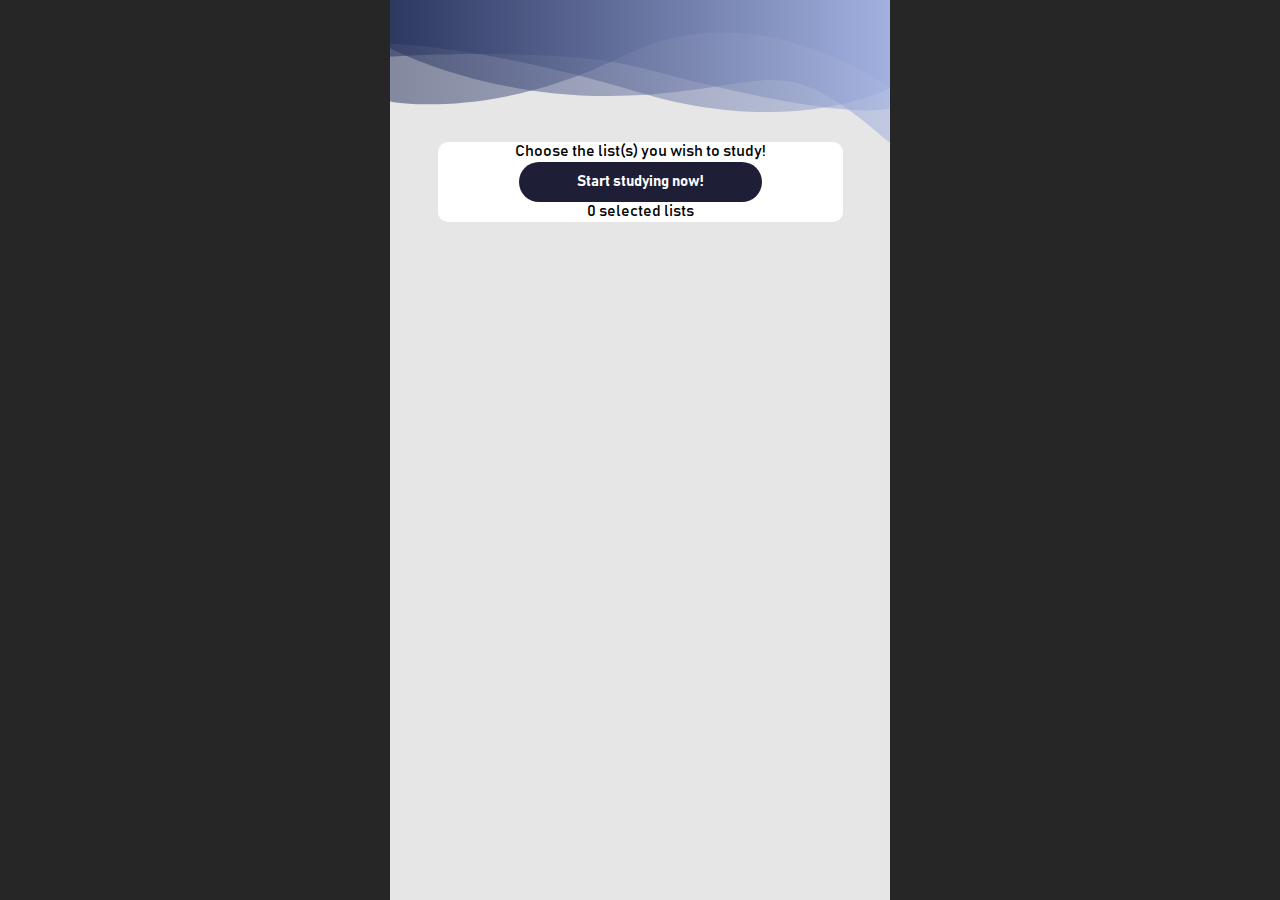
==== index.html @ 6ddadf34 "reworks study ui" ====
<!DOCTYPE html>
<html lang="en">
<head>
    <meta charset="UTF-8">
    <meta http-equiv="X-UA-Compatible" content="IE=edge">
    <meta name="viewport" content="width=device-width, initial-scale=1.0">
    <link rel="icon" type="image/icon type"
        href="https://raw.githubusercontent.com/emmanuelvln/eohwiii/icon.png">
    <link rel="stylesheet" type="text/css" href="index-style.css">

    <title>Eohwiii</title>

    <script type="text/javascript"
        src="https://ajax.googleapis.com/ajax/libs/jquery/1.9.1/jquery.min.js">
    </script>
    <script type="text/javascript">
        plusLink = "https://cdn-icons-png.flaticon.com/512/1828/1828819.png";
        checkLink = "https://cdn-icons-png.flaticon.com/512/1828/1828643.png";
        vocab = null;
        selected = [];

        function getRandomInt(min, max) {
            min = Math.ceil(min);
            max = Math.floor(max);
            return Math.floor(Math.random() * (max - min) + min);
        }

        $(document).ready(function(){
			appendContent();
            
            if (!navigator.userAgent.match(/Android/i) && !navigator.userAgent.match(/iPhone/i)) {
               document.getElementById("app").style.width = "500px"; 
            }
		});

        var appendContent=function(){
            fetch('https://raw.githubusercontent.com/emmanuelvln/eohwiii/main/vocablist.json')
                .then(function (response) {
                    return response.json();
                })
                .then(function (data) {
                            vocab = data;
                            setupData();
                })
                .catch(function (err) {
                    console.log('error: ' + err);
                });
        };

        function setupData() {
            for (i = 0; i < vocab.length; i++) {
                        selected = JSON.parse(localStorage.getItem('selectedLists'));
                        if (selected == null)
                            selected = [];
                        if (selected != [] && selected.includes(i))
                            iconLink = checkLink;
                        else
                            iconLink = plusLink;
                        $('#list-container').append("<div class='list-item'><div><p id='item-name'>" + vocab[i].name  + "</p><p id='item-count'>" + vocab[i].content.length + " items</p></div><div class='checker' onclick='addItem(" + i + ")'><img id='status-image" + i + "' class='list-status' src='" + iconLink + "'></div></div>");
            }
            document.getElementById('list-count').innerHTML = selected.length + " selected lists";
        }

        function addItem(n) {
            if (selected.includes(n)) {
                index = selected.indexOf(n);
                selected.splice(index, 1); 
                document.getElementById("status-image" + n).src = plusLink;
            }
            else {
                selected.push(n);
                document.getElementById("status-image" + n).src = checkLink;
            }
            document.getElementById('list-count').innerHTML = selected.length + " selected lists";
        }

        function start() {
            if (selected.length == 0)
                        return;
            localStorage.setItem('selectedLists', JSON.stringify(selected)); 
			location.href = 'study.html';
        }
    </script>
</head>
<body>
    <div id="app">
        <div id="wave" class="spacer"></div>
        <div id="start-container">
            <div id="title">Choose the list(s) you wish to study!</div>
            <div id="start-button" onclick="start()"><p>Start studying now!</p></div>
            <div id="list-count">0 selected lists</div>
        </div>
        <div id="list-container">
        </div>
    </div>
</body>
</html>
---- index-style.css ----
@font-face {
    font-family: Evogria;
    src: url('fonts/Evogria.otf');
}
@font-face {
    font-family: Sofia;
    src: url('fonts/Sofia.otf');
}
@font-face {
    font-family: Blanch;
    src: url('fonts/Blanch.otf');
}
@font-face {
    font-family: KaushanScript;
    src: url('fonts/KaushanScript.otf');
}
@font-face {
    font-family: ConfigCondensed;
    src: url('fonts/ConfigCondensed.otf');
}
@font-face {
    font-family: Bahnschrift;
    src: url('fonts/Bahnschrift.TTF');
}
@font-face {
    font-family: PlexSansKR;
    src: url('fonts/PlexSansKR.ttf');
}
:root {
    --light: rgb(57, 57, 94);
    --dark: rgb(30, 30, 55);
    --gray: #262626ff;
}

html {
    font-family: Bahnschrift;
    background-color: var(--gray);
}

body 
{
    -webkit-user-select: none;
    -moz-user-select:-moz-none;
    -ms-user-select:none;
    user-select:none;
}

body {
    margin: 0;
    display: flex;
    flex-direction: column;
    align-items: center;
    justify-content: center;
}

#app {
    width: 100vw;
    height: 100vh;
    background-color: #e6e6e6ff;
}

.spacer {
    aspect-ratio: 300/85;
    width: 100%;
    background-repeat: no-repeat;
    background-position: center;
    background-size: cover;
}

#wave {
    background-image: url('./wave-blue.svg');
    text-align: center;
}

#start-container {
    margin-right: auto;
    margin-left: auto;
    background-color: white;
    border-radius: 10px;
    width: 81%;
    height: 80px;
    margin-bottom: 13px;
    display: flex;
    flex-direction: column;
    align-items: center;
    justify-content: space-evenly;
}

#start-button {
    width: 60%;
    height: 40px;
    background-color: var(--dark);
    border-radius: 30px;
    display: flex;
    align-items: center;
    justify-content: space-evenly;
}

#start-button p {
    color: white;
    font-weight: bold;
    font-size: 15px;
}

#list-container {
    margin-right: auto;
    margin-left: auto;
    border-radius: 10px;
    width: 100%;
    height: calc(100vh - 300px);
    margin-bottom: 13px; 
    display: flex;
    flex-direction: column;
    align-items: center;
    justify-content: start;
    overflow: scroll;
}

.list-item {
    width: 80%;
    min-height: 50px;
    background-color: white;
    border-radius: 30px;
    margin-top: 6px;
    margin-bottom: 6px;
    display: grid;
    grid-template-columns: 90% 10%;
}

#item-name {
    width: 50%;
    margin-right: 20px;
    margin: 10px 0 0 30px;
}

#item-count {
    font-size: 10px;
    color: var(--gray); 
    margin: 0 0 0 30px;
}

.checker {
    height: 100%;
    width: 100%;
    display: flex;
    align-items: center;
    justify-content: center;
}

.list-status {
    height: 20px;
    width: 20px;
}
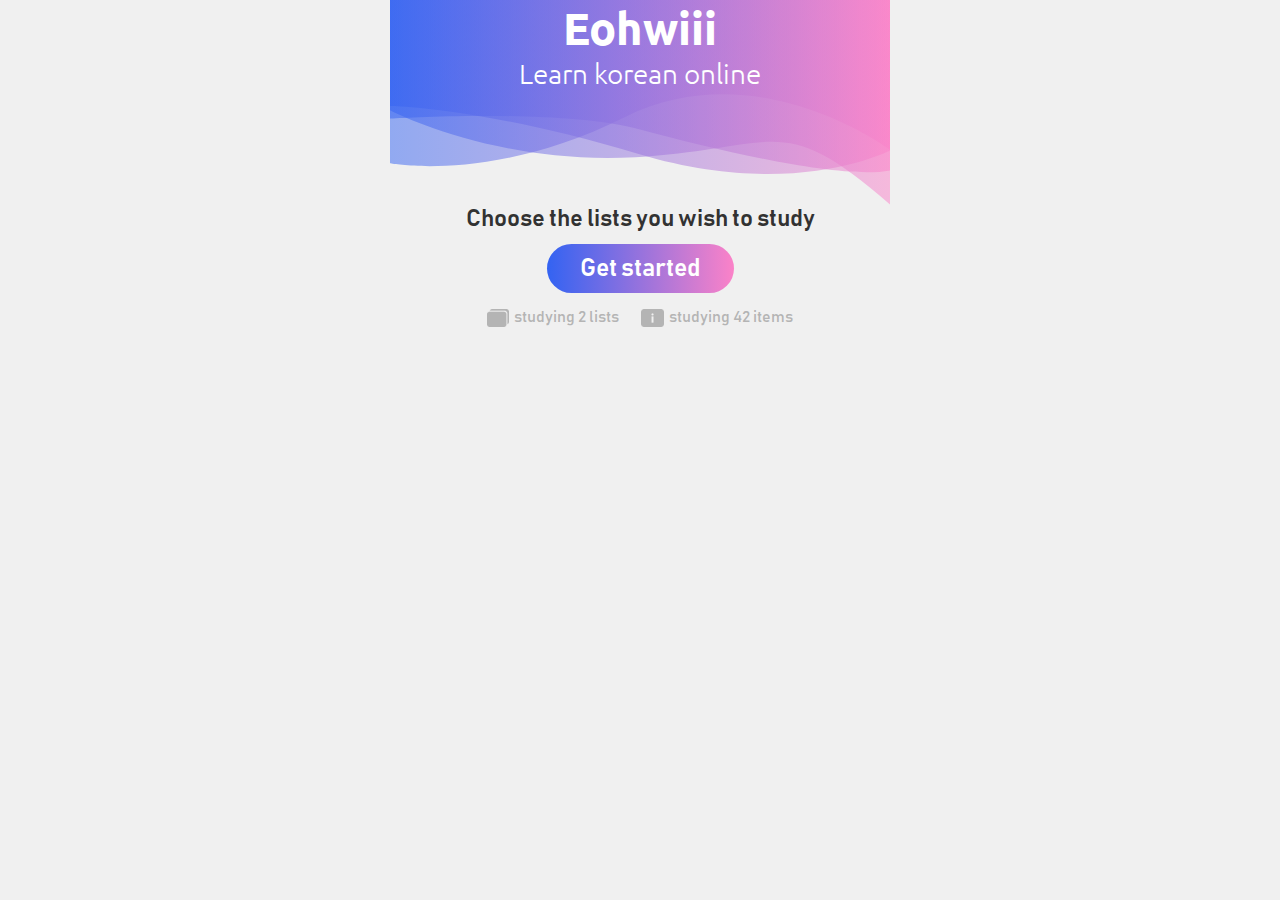
==== commit e59d7d3d: "reworks index page" ====
--- a/index.html
+++ b/index.html
@@ -5,7 +5,7 @@
     <meta http-equiv="X-UA-Compatible" content="IE=edge">
     <meta name="viewport" content="width=device-width, initial-scale=1.0">
     <link rel="icon" type="image/icon type"
-        href="https://raw.githubusercontent.com/emmanuelvln/eohwiii/icon.png">
+        href="https://raw.githubusercontent.com/emmanuelvln/eohwiii/main/icon.png">
     <link rel="stylesheet" type="text/css" href="index-style.css">
 
     <title>Eohwiii</title>
@@ -13,84 +13,25 @@
     <script type="text/javascript"
         src="https://ajax.googleapis.com/ajax/libs/jquery/1.9.1/jquery.min.js">
     </script>
-    <script type="text/javascript">
-        plusLink = "https://cdn-icons-png.flaticon.com/512/1828/1828819.png";
-        checkLink = "https://cdn-icons-png.flaticon.com/512/1828/1828643.png";
-        vocab = null;
-        selected = [];
-
-        function getRandomInt(min, max) {
-            min = Math.ceil(min);
-            max = Math.floor(max);
-            return Math.floor(Math.random() * (max - min) + min);
-        }
-
-        $(document).ready(function(){
-			appendContent();
-            
-            if (!navigator.userAgent.match(/Android/i) && !navigator.userAgent.match(/iPhone/i)) {
-               document.getElementById("app").style.width = "500px"; 
-            }
-		});
-
-        var appendContent=function(){
-            fetch('https://raw.githubusercontent.com/emmanuelvln/eohwiii/main/vocablist.json')
-                .then(function (response) {
-                    return response.json();
-                })
-                .then(function (data) {
-                            vocab = data;
-                            setupData();
-                })
-                .catch(function (err) {
-                    console.log('error: ' + err);
-                });
-        };
-
-        function setupData() {
-            for (i = 0; i < vocab.length; i++) {
-                        selected = JSON.parse(localStorage.getItem('selectedLists'));
-                        if (selected == null)
-                            selected = [];
-                        if (selected != [] && selected.includes(i))
-                            iconLink = checkLink;
-                        else
-                            iconLink = plusLink;
-                        $('#list-container').append("<div class='list-item'><div><p id='item-name'>" + vocab[i].name  + "</p><p id='item-count'>" + vocab[i].content.length + " items</p></div><div class='checker' onclick='addItem(" + i + ")'><img id='status-image" + i + "' class='list-status' src='" + iconLink + "'></div></div>");
-            }
-            document.getElementById('list-count').innerHTML = selected.length + " selected lists";
-        }
-
-        function addItem(n) {
-            if (selected.includes(n)) {
-                index = selected.indexOf(n);
-                selected.splice(index, 1); 
-                document.getElementById("status-image" + n).src = plusLink;
-            }
-            else {
-                selected.push(n);
-                document.getElementById("status-image" + n).src = checkLink;
-            }
-            document.getElementById('list-count').innerHTML = selected.length + " selected lists";
-        }
-
-        function start() {
-            if (selected.length == 0)
-                        return;
-            localStorage.setItem('selectedLists', JSON.stringify(selected)); 
-			location.href = 'study.html';
-        }
-    </script>
+    <script src="index.js"></script>
 </head>
 <body>
     <div id="app">
-        <div id="wave" class="spacer"></div>
+        <div id="top-wave">
+            <div id="title-container">
+                <div id="title">Eohwiii</div>
+                <div id="subtitle">Learn korean online</div>
+            </div>
+        </div>
         <div id="start-container">
-            <div id="title">Choose the list(s) you wish to study!</div>
-            <div id="start-button" onclick="start()"><p>Start studying now!</p></div>
-            <div id="list-count">0 selected lists</div>
+            <div id="prompter">Choose the lists you wish to study</div>
+            <div id="start-button" onclick="start()"><p>Get started</p></div>
+            <div id="info-container">
+                <div id="list-count"><img src="list-icon-gray.png"><p>studying 2 lists</p></div>
+                <div id="item-count"><img src="item-icon.png"><p>studying 42 items</p></div>
+            </div>
         </div>
-        <div id="list-container">
+        <div id="list-container"></div>
         </div>
     </div>
 </body>
--- a/index-style.css
+++ b/index-style.css
@@ -26,15 +26,30 @@
     font-family: PlexSansKR;
     src: url('fonts/PlexSansKR.ttf');
 }
+@font-face {
+    font-family: UbuntuBold;
+    src: url('fonts/UbuntuBold.ttf');
+}
+@font-face {
+    font-family: UbuntuLight;
+    src: url('fonts/UbuntuLight.ttf');
+}
+@font-face {
+    font-family: LotteMartBold;
+    src: url('fonts/LotteMartBold.ttf');
+}
 :root {
-    --light: rgb(57, 57, 94);
-    --dark: rgb(30, 30, 55);
     --gray: #262626ff;
+    --dgray: #323232ff;
+    --gwhite: #f0f0f0ff;
+    --lgray: #b4b4b4ff;
+    --blue: #3363f2ff;
+    --pink: #fb82c8ff;
 }
 
 html {
     font-family: Bahnschrift;
-    background-color: var(--gray);
+    background-color: var(--gwhite);
 }
 
 body 
@@ -55,60 +70,108 @@
 
 #app {
     width: 100vw;
-    height: 100vh;
-    background-color: #e6e6e6ff;
-}
-
-.spacer {
-    aspect-ratio: 300/85;
-    width: 100%;
+    height: 80vh;
+    background-color: var(--gwhite);
+    display: flex;
+    flex-direction: column;
+    align-items: center;
+    justify-content: start;
+}
+
+#top-wave {
+    aspect-ratio: 500/205;
+    width: 100%;
+    min-width: 100%;
     background-repeat: no-repeat;
     background-position: center;
     background-size: cover;
-}
-
-#wave {
-    background-image: url('./wave-blue.svg');
-    text-align: center;
+    background-image: url('./top-wave.svg');
+}
+
+#title-container {
+    width: 100%;
+    height: 100%;
+    color: white;
+    display: flex;
+    flex-direction: column;
+    align-items: center;
+    justify-content: start;
+}
+
+#title {
+    font-family: UbuntuBold;
+    font-size: 45px;
+}
+
+#subtitle {
+    font-family: UbuntuLight;
+    font-size: 28px;
 }
 
 #start-container {
-    margin-right: auto;
-    margin-left: auto;
-    background-color: white;
+    margin: 0 auto 0 auto;
     border-radius: 10px;
-    width: 81%;
-    height: 80px;
-    margin-bottom: 13px;
-    display: flex;
-    flex-direction: column;
-    align-items: center;
-    justify-content: space-evenly;
+    width: 100%;
+    height: 135px;
+    display: flex;
+    flex-direction: column;
+    align-items: center;
+    justify-content: space-evenly;
+}
+
+#prompter {
+    font-family: Bahnschrift;
+    font-size: 24px;
+    font-weight: 600;
+    color: var(--dgray);
 }
 
 #start-button {
-    width: 60%;
-    height: 40px;
-    background-color: var(--dark);
+    width: 187px;
+    height: 49px;
+    background: linear-gradient(to right, var(--blue), var(--pink));
     border-radius: 30px;
     display: flex;
     align-items: center;
     justify-content: space-evenly;
+    margin-top: 10px;
 }
 
 #start-button p {
     color: white;
-    font-weight: bold;
-    font-size: 15px;
+    font-weight: 600;
+    font-size: 25px;
+}
+
+#info-container {
+    display: flex;
+    align-items: center;
+    justify-content: space-evenly;
+    width: 70%;
+    margin-top: 15px;
+}
+
+#list-count, #item-count{
+    display: flex;
+    align-items: center;
+    justify-content: space-evenly;
+}
+
+#list-count img, #item-count img{
+    height: 18px;
+}
+
+#list-count p, #item-count p {
+    font-size: 16px;
+    margin: 0 0 0 5px;
+    color: var(--lgray);
 }
 
 #list-container {
-    margin-right: auto;
-    margin-left: auto;
+    margin: 35px auto 0 auto;
     border-radius: 10px;
     width: 100%;
     height: calc(100vh - 300px);
-    margin-bottom: 13px; 
     display: flex;
     flex-direction: column;
     align-items: center;
@@ -118,25 +181,48 @@
 
 .list-item {
     width: 80%;
-    min-height: 50px;
-    background-color: white;
-    border-radius: 30px;
-    margin-top: 6px;
-    margin-bottom: 6px;
+    min-height: 70px;
     display: grid;
-    grid-template-columns: 90% 10%;
+    grid-template-columns: 15% 75% 10%;
+    background-color: var(--gwhite);
+    background-position: center;
+    transition: background 0.8s;
+    padding: 15px 15px 15px 15px;
+}
+
+.list-item:hover {
+    background-color: var(--gwhite);
+    background-image: radial-gradient(circle, transparent 1%, var(--gwhite) 1%);
+    background-position: center;
+    background-size: 15000%;
+}
+
+.list-item:active {
+    transition: background 0s;
+    background-color: #dededeff;
+    background-size: 100%;
+}
+
+#list-icon {
+    display: flex;
+    flex-direction: column;
+    justify-content: center;
 }
 
 #item-name {
     width: 50%;
-    margin-right: 20px;
-    margin: 10px 0 0 30px;
-}
-
-#item-count {
-    font-size: 10px;
-    color: var(--gray); 
-    margin: 0 0 0 30px;
+    margin: 10px 0 0 15px;
+    font-size: 31px;
+    font-family: Bahnschrift;
+    font-weight: bold;
+    color: var(--dgray);
+}
+
+#item-counter {
+    margin: 0 0 0 15px;
+    font-size: 18px;
+    font-family: Bahnschrift;
+    color: var(--lgray); 
 }
 
 .checker {
@@ -149,5 +235,4 @@
 
 .list-status {
     height: 20px;
-    width: 20px;
-}
+}
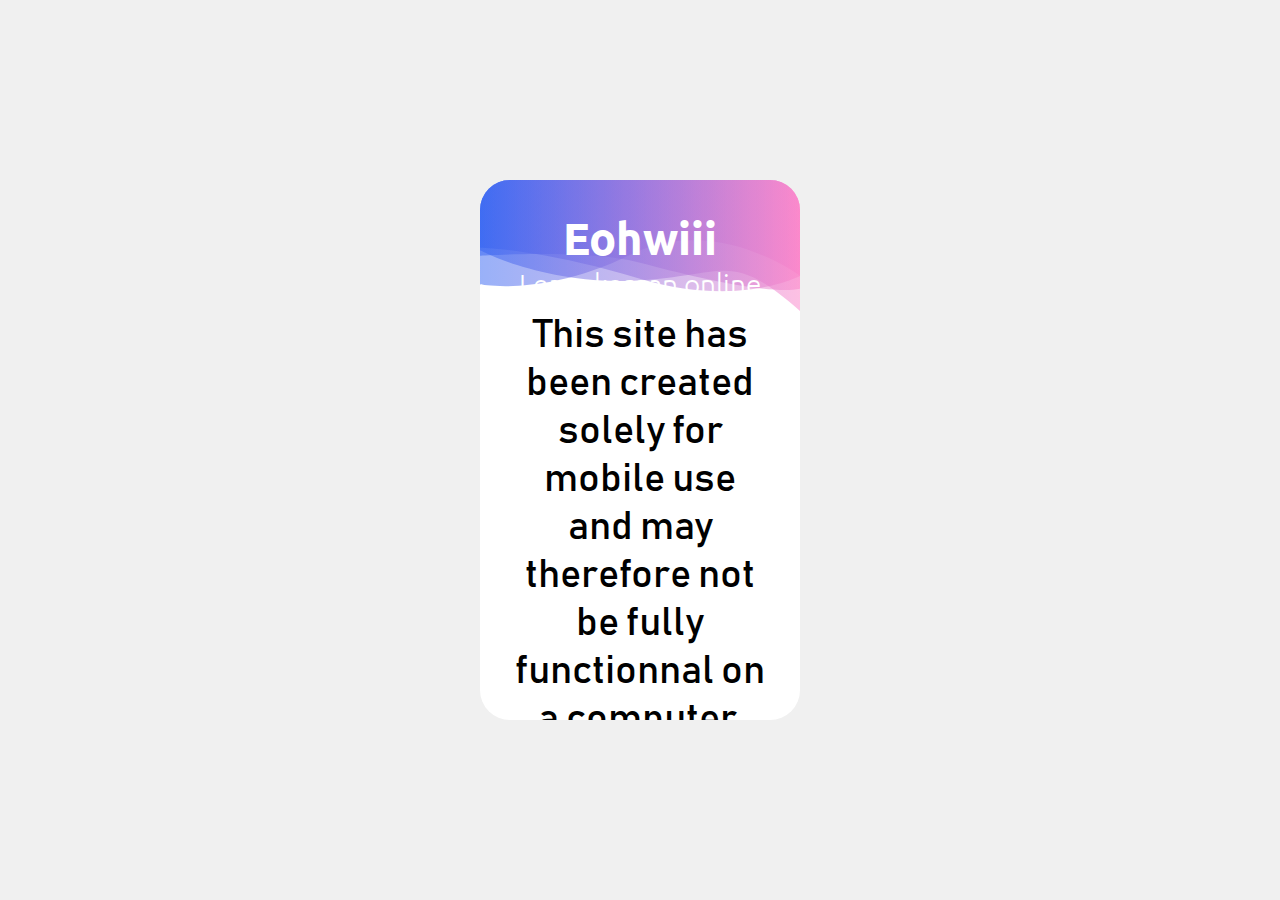
==== commit fa25d599: "adds disclaimer for pc" ====
--- a/index.html
+++ b/index.html
@@ -16,11 +16,23 @@
     <script src="index.js"></script>
 </head>
 <body>
+    <div id="disclaimer">
+        <div id="disclaimer-popup">
+            <div id="disclaimer-wave">
+                <div id="disclaimer-title">
+                    <div class="title">Eohwiii</div>
+                    <div class="subtitle">Learn korean online</div>
+                </div>
+            </div>
+            <p>This site has been created solely for mobile use and may therefore not be fully functionnal on a computer.</p>
+            <div id="disclaimer-button" onclick="closeDisclaimer()">Continue anywas</div>
+        </div>
+    </div>
     <div id="app">
         <div id="top-wave">
             <div id="title-container">
-                <div id="title">Eohwiii</div>
-                <div id="subtitle">Learn korean online</div>
+                <div class="title">Eohwiii</div>
+                <div class="subtitle">Learn korean online</div>
             </div>
         </div>
         <div id="start-container">
--- a/index-style.css
+++ b/index-style.css
@@ -56,7 +56,7 @@
 {
     -webkit-user-select: none;
     -moz-user-select:-moz-none;
-    -ms-user-select:none;
+    à-ms-user-select:none;
     user-select:none;
 }
 
@@ -68,9 +68,65 @@
     justify-content: center;
 }
 
+#disclaimer {
+    display: none;
+    height: 100vh;
+    width: 100vw;
+    background-color: var(--gwhite);
+    display: flex;
+    align-items: center;
+    justify-content: center;
+}
+
+#disclaimer-popup {
+    background-color: white;
+    height: 60vh;
+    width: 25vw;
+    border-radius: 30px;
+    overflow: hidden;
+    display: flex;
+    flex-direction: column;
+    align-items: center;
+    justify-content: start;
+    font-family: Bahnschrift;
+}
+
+#disclaimer-popup p {
+    text-align: center;
+    font-size: 40px; 
+    margin: 0 10% 0 10%;
+}
+
+#disclaimer-wave {
+    aspect-ratio: 500/205;
+    width: 100%;
+    min-width: 100%;
+    background-repeat: no-repeat;
+    background-position: center;
+    background-size: cover;
+    background-image: url('./top-wave.svg');
+}
+
+#disclaimer-title {
+    width: 100%;
+    height: 100%;
+    color: white;
+    display: flex;
+    padding-top: 30px;
+    flex-direction: column;
+    align-items: center;
+    justify-content: start;
+}
+
+#disclaimer-button {
+    font-size: 15px;
+    cursor: pointer;
+    color: var(--lgray); 
+}
+
 #app {
     width: 100vw;
-    height: 80vh;
+    height: 90vh;
     background-color: var(--gwhite);
     display: flex;
     flex-direction: column;
@@ -98,12 +154,12 @@
     justify-content: start;
 }
 
-#title {
+.title {
     font-family: UbuntuBold;
     font-size: 45px;
 }
 
-#subtitle {
+.subtitle {
     font-family: UbuntuLight;
     font-size: 28px;
 }
@@ -143,6 +199,11 @@
     font-size: 25px;
 }
 
+#start-button:hover {
+    cursor: pointer;
+    filter: brightness(0.9);
+}
+
 #info-container {
     display: flex;
     align-items: center;
@@ -186,7 +247,7 @@
     grid-template-columns: 15% 75% 10%;
     background-color: var(--gwhite);
     background-position: center;
-    transition: background 0.8s;
+    transition: background 1s;
     padding: 15px 15px 15px 15px;
 }
 
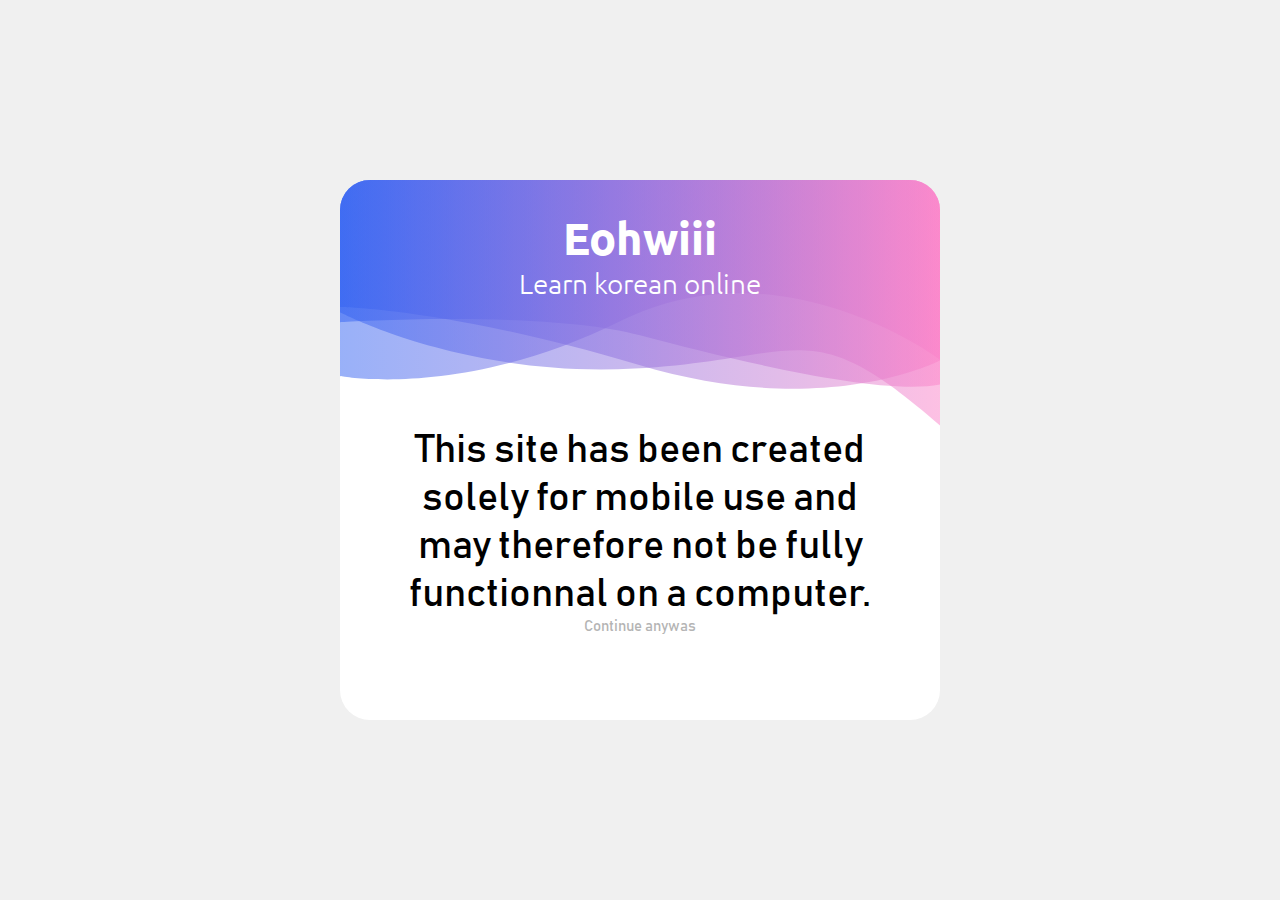
==== commit 5b26bec8: "cleans file architecture a bit" ====
--- a/index.html
+++ b/index.html
@@ -5,8 +5,8 @@
     <meta http-equiv="X-UA-Compatible" content="IE=edge">
     <meta name="viewport" content="width=device-width, initial-scale=1.0">
     <link rel="icon" type="image/icon type"
-        href="https://raw.githubusercontent.com/emmanuelvln/eohwiii/main/icon.png">
-    <link rel="stylesheet" type="text/css" href="index-style.css">
+        href="https://raw.githubusercontent.com/emmanuelvln/eohwiii/main/imgs/icon.png">
+    <link rel="stylesheet" type="text/css" href="index.css">
 
     <title>Eohwiii</title>
 
@@ -39,8 +39,8 @@
             <div id="prompter">Choose the lists you wish to study</div>
             <div id="start-button" onclick="start()"><p>Get started</p></div>
             <div id="info-container">
-                <div id="list-count"><img src="list-icon-gray.png"><p>studying 2 lists</p></div>
-                <div id="item-count"><img src="item-icon.png"><p>studying 42 items</p></div>
+                <div id="list-count"><img src="imgs/list-icon-gray.png"><p>studying 2 lists</p></div>
+                <div id="item-count"><img src="imgs/item-icon.png"><p>studying 42 items</p></div>
             </div>
         </div>
         <div id="list-container"></div>
--- a/index.css
+++ b/index.css
@@ -0,0 +1,300 @@
+@font-face {
+    font-family: Evogria;
+    src: url('fonts/Evogria.otf');
+}
+@font-face {
+    font-family: Sofia;
+    src: url('fonts/Sofia.otf');
+}
+@font-face {
+    font-family: Blanch;
+    src: url('fonts/Blanch.otf');
+}
+@font-face {
+    font-family: KaushanScript;
+    src: url('fonts/KaushanScript.otf');
+}
+@font-face {
+    font-family: ConfigCondensed;
+    src: url('fonts/ConfigCondensed.otf');
+}
+@font-face {
+    font-family: Bahnschrift;
+    src: url('fonts/Bahnschrift.TTF');
+}
+@font-face {
+    font-family: PlexSansKR;
+    src: url('fonts/PlexSansKR.ttf');
+}
+@font-face {
+    font-family: UbuntuBold;
+    src: url('fonts/UbuntuBold.ttf');
+}
+@font-face {
+    font-family: UbuntuLight;
+    src: url('fonts/UbuntuLight.ttf');
+}
+@font-face {
+    font-family: LotteMartBold;
+    src: url('fonts/LotteMartBold.ttf');
+}
+:root {
+    --gray: #262626ff;
+    --dgray: #323232ff;
+    --gwhite: #f0f0f0ff;
+    --lgray: #b4b4b4ff;
+    --blue: #3363f2ff;
+    --pink: #fb82c8ff;
+}
+
+html {
+    font-family: Bahnschrift;
+    background-color: var(--gwhite);
+}
+
+body 
+{
+    -webkit-user-select: none;
+    -moz-user-select:-moz-none;
+    -ms-user-select:none;
+    user-select:none;
+}
+
+body {
+    margin: 0;
+    display: flex;
+    flex-direction: column;
+    align-items: center;
+    justify-content: center;
+}
+
+#disclaimer {
+    display: none;
+    height: 100vh;
+    width: 100vw;
+    background-color: var(--gwhite);
+    align-items: center;
+    justify-content: center;
+}
+
+#disclaimer-popup {
+    background-color: white;
+    height: 60vh;
+    min-height: 500px;
+    width: 25vw;
+    min-width: 600px;
+    border-radius: 30px;
+    overflow: hidden;
+    display: flex;
+    flex-direction: column;
+    align-items: center;
+    justify-content: start;
+    font-family: Bahnschrift;
+}
+
+#disclaimer-popup p {
+    text-align: center;
+    font-size: 40px; 
+    margin: 0 10% 0 10%;
+}
+
+#disclaimer-wave {
+    aspect-ratio: 500/205;
+    width: 100%;
+    min-width: 100%;
+    background-repeat: no-repeat;
+    background-position: center;
+    background-size: cover;
+    background-image: url('./imgs/top-wave.svg');
+}
+
+#disclaimer-title {
+    width: 100%;
+    height: 100%;
+    color: white;
+    display: flex;
+    padding-top: 30px;
+    flex-direction: column;
+    align-items: center;
+    justify-content: start;
+}
+
+#disclaimer-button {
+    font-size: 15px;
+    cursor: pointer;
+    color: var(--lgray); 
+}
+
+#app {
+    width: 100vw;
+    height: 90vh;
+    background-color: var(--gwhite);
+    display: flex;
+    flex-direction: column;
+    align-items: center;
+    justify-content: start;
+}
+
+#top-wave {
+    aspect-ratio: 500/205;
+    width: 100%;
+    min-width: 100%;
+    background-repeat: no-repeat;
+    background-position: center;
+    background-size: cover;
+    background-image: url('./imgs/top-wave.svg');
+}
+
+#title-container {
+    width: 100%;
+    height: 100%;
+    color: white;
+    display: flex;
+    flex-direction: column;
+    align-items: center;
+    justify-content: start;
+}
+
+.title {
+    font-family: UbuntuBold;
+    font-size: 45px;
+}
+
+.subtitle {
+    font-family: UbuntuLight;
+    font-size: 28px;
+}
+
+#start-container {
+    margin: 0 auto 0 auto;
+    border-radius: 10px;
+    width: 100%;
+    height: 135px;
+    display: flex;
+    flex-direction: column;
+    align-items: center;
+    justify-content: space-evenly;
+}
+
+#prompter {
+    font-family: Bahnschrift;
+    font-size: 24px;
+    font-weight: 600;
+    color: var(--dgray);
+}
+
+#start-button {
+    width: 187px;
+    height: 49px;
+    background: linear-gradient(to right, var(--blue), var(--pink));
+    border-radius: 30px;
+    display: flex;
+    align-items: center;
+    justify-content: space-evenly;
+    margin-top: 10px;
+}
+
+#start-button p {
+    color: white;
+    font-weight: 600;
+    font-size: 25px;
+}
+
+#start-button:hover {
+    cursor: pointer;
+    filter: brightness(0.9);
+}
+
+#info-container {
+    display: flex;
+    align-items: center;
+    justify-content: space-evenly;
+    width: 70%;
+    margin-top: 15px;
+}
+
+#list-count, #item-count{
+    display: flex;
+    align-items: center;
+    justify-content: space-evenly;
+}
+
+#list-count img, #item-count img{
+    height: 18px;
+}
+
+#list-count p, #item-count p {
+    font-size: 16px;
+    margin: 0 0 0 5px;
+    color: var(--lgray);
+}
+
+#list-container {
+    margin: 35px auto 0 auto;
+    border-radius: 10px;
+    width: 100%;
+    height: calc(100vh - 300px);
+    display: flex;
+    flex-direction: column;
+    align-items: center;
+    justify-content: start;
+    overflow: scroll;
+}
+
+.list-item {
+    width: 80%;
+    min-height: 70px;
+    display: grid;
+    grid-template-columns: 15% 75% 10%;
+    background-color: var(--gwhite);
+    background-position: center;
+    transition: background 1s;
+    padding: 15px 15px 15px 15px;
+}
+
+.list-item:hover {
+    background-color: var(--gwhite);
+    background-image: radial-gradient(circle, transparent 1%, var(--gwhite) 1%);
+    background-position: center;
+    background-size: 15000%;
+}
+
+.list-item:active {
+    transition: background 0s;
+    background-color: #dededeff;
+    background-size: 100%;
+}
+
+#list-icon {
+    display: flex;
+    flex-direction: column;
+    justify-content: center;
+}
+
+#item-name {
+    width: 50%;
+    margin: 10px 0 0 15px;
+    font-size: 31px;
+    font-family: Bahnschrift;
+    font-weight: bold;
+    color: var(--dgray);
+}
+
+#item-counter {
+    margin: 0 0 0 15px;
+    font-size: 18px;
+    font-family: Bahnschrift;
+    color: var(--lgray); 
+}
+
+.checker {
+    height: 100%;
+    width: 100%;
+    display: flex;
+    align-items: center;
+    justify-content: center;
+}
+
+.list-status {
+    height: 20px;
+}
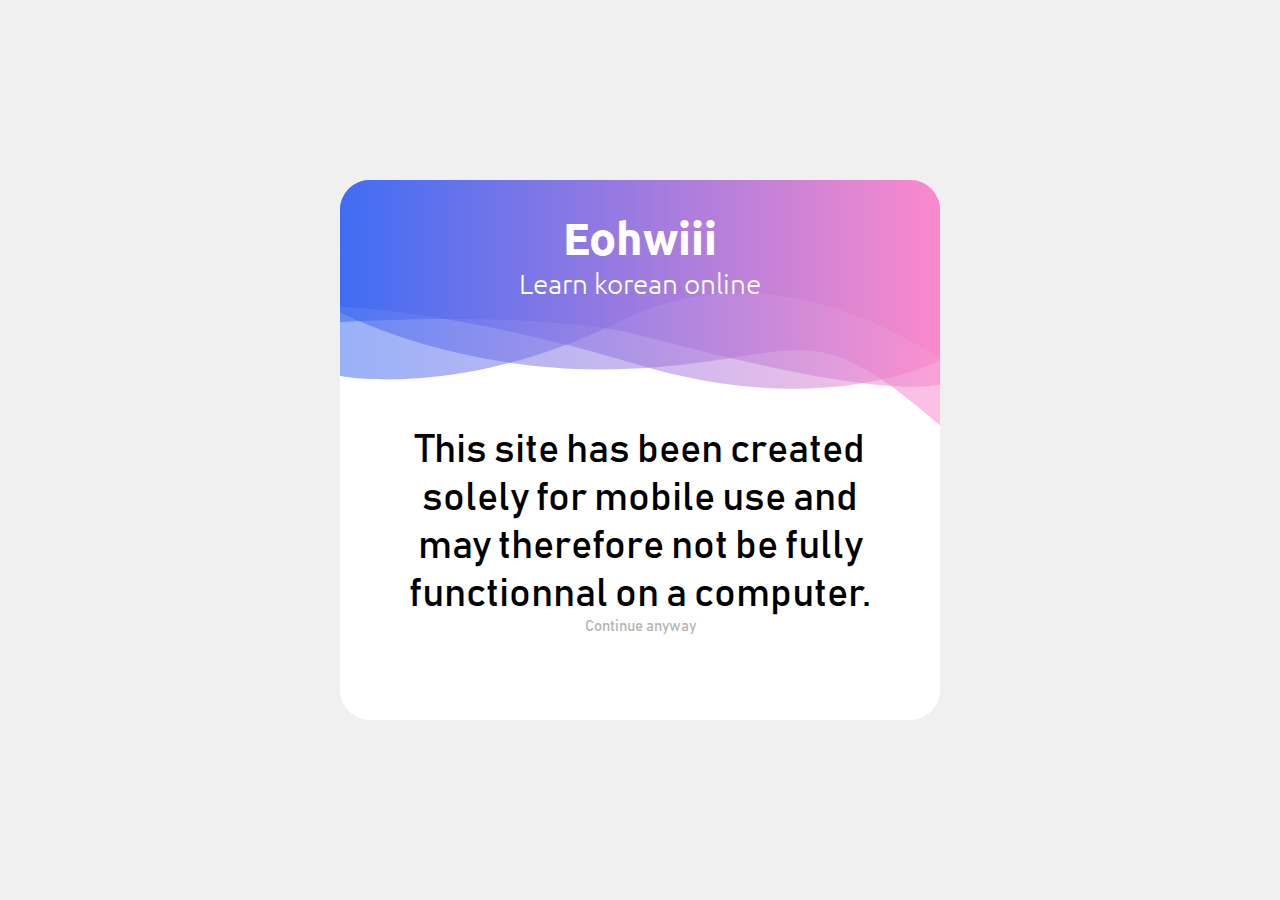
==== commit af24b9fd: "fixes typo in index page" ====
--- a/index.html
+++ b/index.html
@@ -25,7 +25,7 @@
                 </div>
             </div>
             <p>This site has been created solely for mobile use and may therefore not be fully functionnal on a computer.</p>
-            <div id="disclaimer-button" onclick="closeDisclaimer()">Continue anywas</div>
+            <div id="disclaimer-button" onclick="closeDisclaimer()">Continue anyway</div>
         </div>
     </div>
     <div id="app">
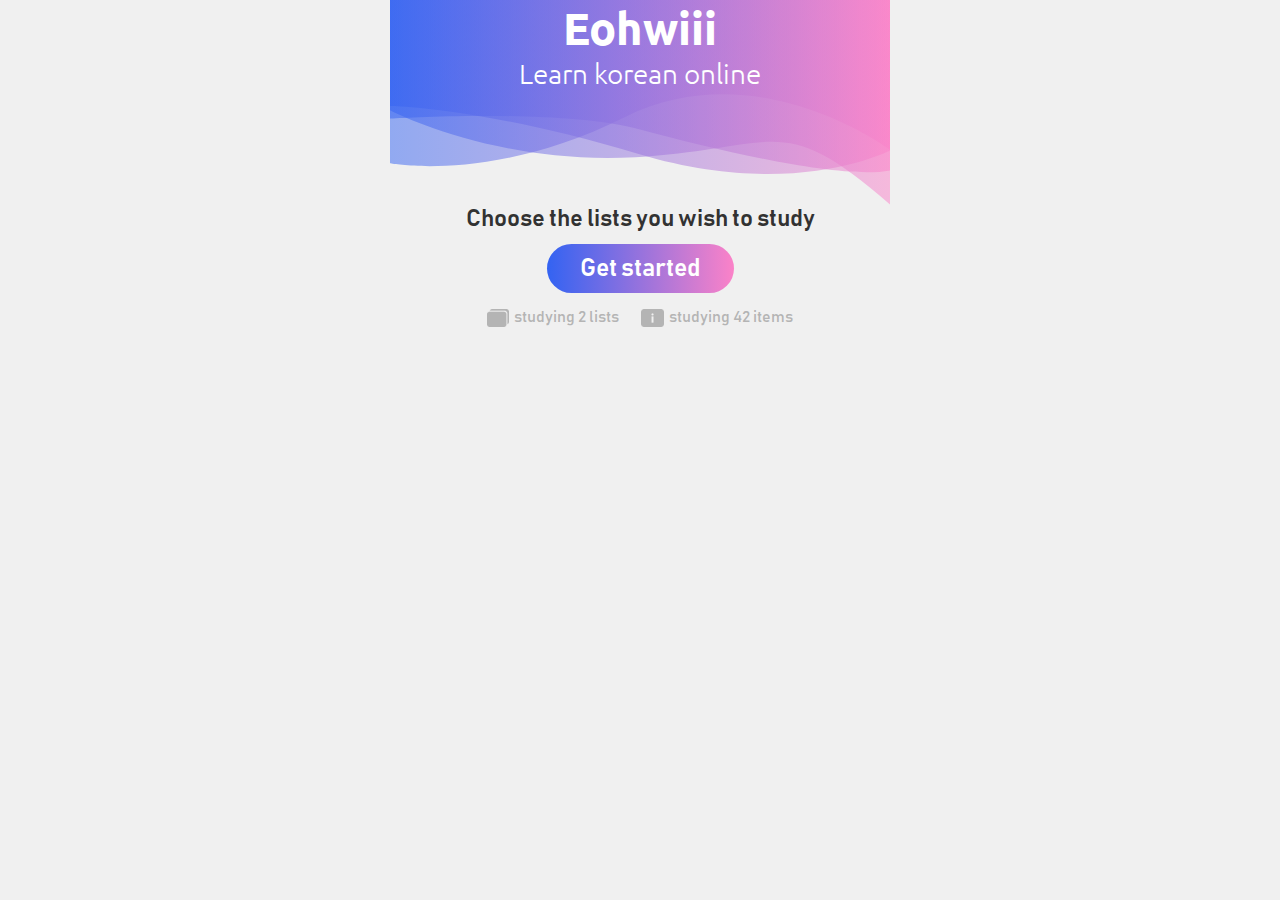
==== commit 41d06f6a: "removes disclaimer and updates README" ====
--- a/index.html
+++ b/index.html
@@ -4,8 +4,7 @@
     <meta charset="UTF-8">
     <meta http-equiv="X-UA-Compatible" content="IE=edge">
     <meta name="viewport" content="width=device-width, initial-scale=1.0">
-    <link rel="icon" type="image/icon type"
-        href="https://raw.githubusercontent.com/emmanuelvln/eohwiii/main/imgs/icon.png">
+    <link rel="icon" href="https://raw.githubusercontent.com/emmanuelvln/eohwiii/master/imgs/icon.png" type="image/icon type">
     <link rel="stylesheet" type="text/css" href="index.css">
 
     <title>Eohwiii</title>
@@ -16,18 +15,6 @@
     <script src="index.js"></script>
 </head>
 <body>
-    <div id="disclaimer">
-        <div id="disclaimer-popup">
-            <div id="disclaimer-wave">
-                <div id="disclaimer-title">
-                    <div class="title">Eohwiii</div>
-                    <div class="subtitle">Learn korean online</div>
-                </div>
-            </div>
-            <p>This site has been created solely for mobile use and may therefore not be fully functionnal on a computer.</p>
-            <div id="disclaimer-button" onclick="closeDisclaimer()">Continue anyway</div>
-        </div>
-    </div>
     <div id="app">
         <div id="top-wave">
             <div id="title-container">
--- a/index.css
+++ b/index.css
@@ -68,37 +68,17 @@
     justify-content: center;
 }
 
-#disclaimer {
-    display: none;
-    height: 100vh;
-    width: 100vw;
-    background-color: var(--gwhite);
-    align-items: center;
-    justify-content: center;
-}
-
-#disclaimer-popup {
-    background-color: white;
-    height: 60vh;
-    min-height: 500px;
-    width: 25vw;
-    min-width: 600px;
-    border-radius: 30px;
-    overflow: hidden;
+#app {
+    width: 500px;
+    height: 90vh;
+    background-color: var(--gwhite);
     display: flex;
     flex-direction: column;
     align-items: center;
     justify-content: start;
-    font-family: Bahnschrift;
-}
-
-#disclaimer-popup p {
-    text-align: center;
-    font-size: 40px; 
-    margin: 0 10% 0 10%;
-}
-
-#disclaimer-wave {
+}
+
+#top-wave {
     aspect-ratio: 500/205;
     width: 100%;
     min-width: 100%;
@@ -108,43 +88,6 @@
     background-image: url('./imgs/top-wave.svg');
 }
 
-#disclaimer-title {
-    width: 100%;
-    height: 100%;
-    color: white;
-    display: flex;
-    padding-top: 30px;
-    flex-direction: column;
-    align-items: center;
-    justify-content: start;
-}
-
-#disclaimer-button {
-    font-size: 15px;
-    cursor: pointer;
-    color: var(--lgray); 
-}
-
-#app {
-    width: 100vw;
-    height: 90vh;
-    background-color: var(--gwhite);
-    display: flex;
-    flex-direction: column;
-    align-items: center;
-    justify-content: start;
-}
-
-#top-wave {
-    aspect-ratio: 500/205;
-    width: 100%;
-    min-width: 100%;
-    background-repeat: no-repeat;
-    background-position: center;
-    background-size: cover;
-    background-image: url('./imgs/top-wave.svg');
-}
-
 #title-container {
     width: 100%;
     height: 100%;
